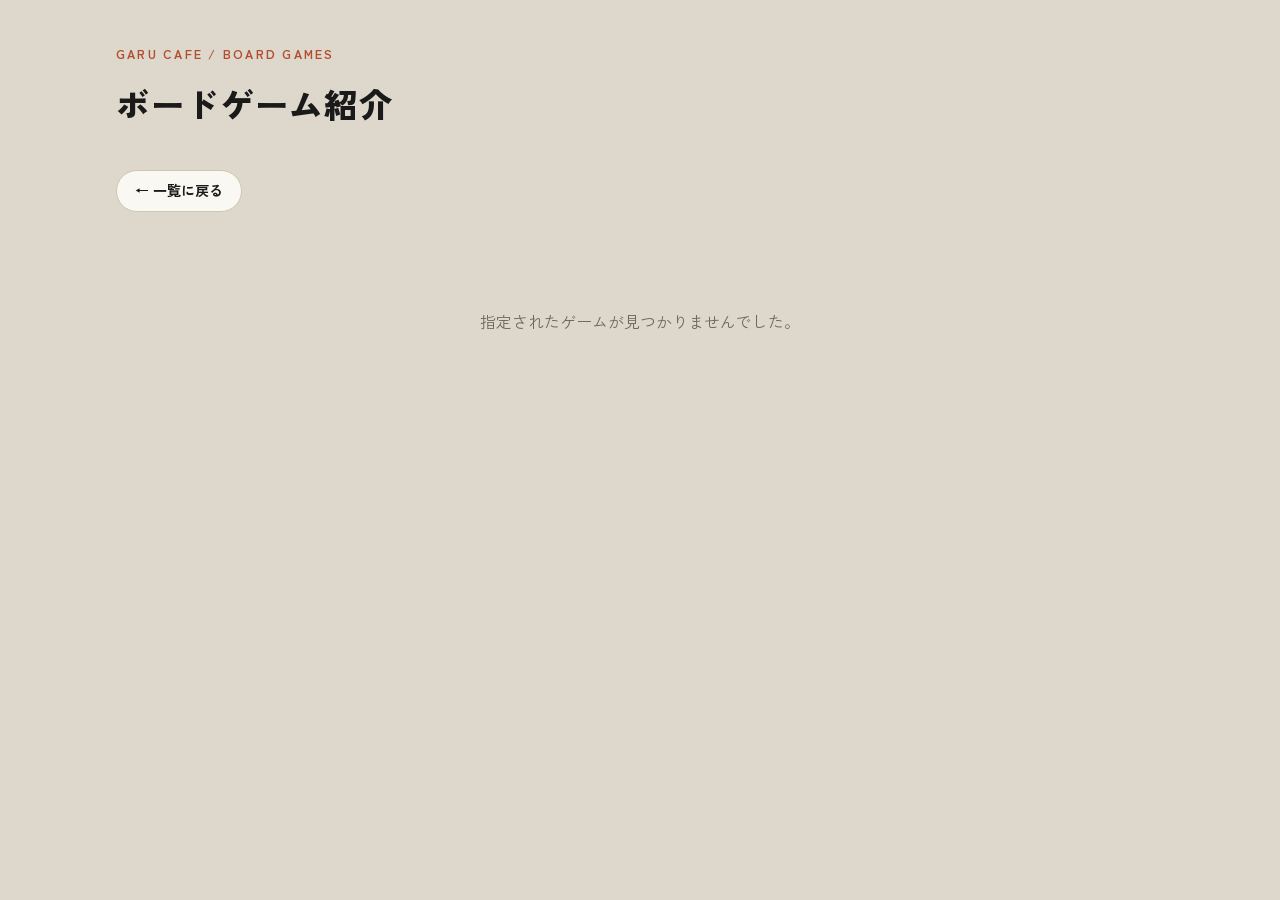
==== game.html @ c8a4d440 "Add files via upload" ====
<!DOCTYPE html>
<html lang="ja">
<head>
<meta charset="UTF-8">
<meta name="viewport" content="width=device-width, initial-scale=1.0">
<title>ゲーム紹介 | ボードゲームカフェ</title>
<link rel="stylesheet" href="css/style.css">
</head>
<body>

<header class="site-header">
  <span class="eyebrow">Garu Cafe / Board Games</span>
  <h1>ボードゲーム紹介</h1>
  <div class="sub" id="header-sub"></div>
</header>

<main class="container">
  <a href="index.html" target="_blank" rel="noopener" class="back-link">← 一覧に戻る</a>

  <div id="game-content"></div>
</main>

<script src="js/config.js"></script>
<script src="js/data-loader.js"></script>
<script src="js/game.js"></script>
</body>
</html>
---- css/style.css ----
/* ===== がるカフェ ボードゲーム検索・紹介サイト ===== */

@import url("https://fonts.googleapis.com/css2?family=Zen+Kaku+Gothic+New:wght@400;500;700;900&display=swap");

:root {
  --bg: #ddd8cb;
  --surface: #faf8f2;
  --surface-alt: #efe9da;
  --ink: #1a1a1a;
  --ink-soft: #6f6a5f;
  --border: #cfc7b2;

  /* 実サイトのロゴ・マスコットイラストから採った色（黄背景・テラコッタのサイコロ・ミープル） */
  --accent: #d8623f;
  --accent-dark: #b34d2f;
  --yellow: #f4d949;
  --star: #e0b93a;
  --green: #6fae4a;
  --blue: #4a7fd1;
  --pink: #e8557f;

  --radius: 14px;
  --shadow: 0 4px 14px rgba(26, 26, 26, 0.1);
}

* {
  box-sizing: border-box;
}

html, body {
  margin: 0;
  padding: 0;
  background: var(--bg);
}

body {
  font-family: "Zen Kaku Gothic New", "Hiragino Kaku Gothic ProN", "Hiragino Sans", "Yu Gothic", "Meiryo", sans-serif;
  color: var(--ink);
  background: var(--bg);
  line-height: 1.7;
}

a {
  color: inherit;
}

img {
  max-width: 100%;
  display: block;
}

.site-header {
  background: var(--bg);
  color: var(--ink);
  padding: 44px 16px 30px;
  text-align: left;
  max-width: 1080px;
  margin: 0 auto;
}

.site-header .eyebrow {
  display: block;
  font-size: 0.78rem;
  font-weight: 700;
  letter-spacing: 0.18em;
  text-transform: uppercase;
  color: var(--accent-dark);
  margin-bottom: 10px;
}

.site-header h1 {
  margin: 0;
  font-size: 2.1rem;
  font-weight: 900;
  letter-spacing: 0.02em;
  color: var(--ink);
}

.site-header .sub {
  margin-top: 8px;
  font-size: 0.95rem;
  color: var(--ink-soft);
}

.container {
  max-width: 1080px;
  margin: 0 auto;
  padding: 0 16px 56px;
}

/* ---- 検索・フィルターパネル ---- */
.search-panel {
  background: var(--surface-alt);
  border: 1px solid var(--border);
  border-radius: var(--radius);
  padding: 18px;
  margin-bottom: 24px;
}

.search-box {
  width: 100%;
  padding: 11px 16px;
  font-size: 1rem;
  font-family: inherit;
  border: 1px solid var(--border);
  border-radius: 24px;
  margin-bottom: 14px;
  background: var(--surface);
  color: var(--ink);
}

.search-box::placeholder {
  color: var(--ink-soft);
}

.search-box:focus {
  outline: none;
  border-color: var(--accent);
  box-shadow: 0 0 0 3px rgba(221, 91, 55, 0.18);
}

.filters {
  display: grid;
  grid-template-columns: repeat(4, 1fr);
  gap: 12px;
}

.filter-group label.filter-title {
  display: block;
  font-size: 0.76rem;
  font-weight: 700;
  letter-spacing: 0.04em;
  color: var(--ink-soft);
  margin-bottom: 5px;
}

.filter-group select {
  width: 100%;
  padding: 9px 10px;
  font-family: inherit;
  border: 1px solid var(--border);
  border-radius: 8px;
  background: var(--surface);
  color: var(--ink);
  font-size: 0.9rem;
}

.filter-group select:focus {
  outline: none;
  border-color: var(--accent);
}

.result-count {
  margin: 4px 2px 18px;
  font-size: 0.88rem;
  color: var(--ink-soft);
}

/* ---- カード一覧 ---- */
.game-grid {
  display: grid;
  grid-template-columns: repeat(auto-fill, minmax(220px, 1fr));
  gap: 20px;
}

.game-card {
  background: var(--surface);
  border: 1px solid var(--border);
  border-radius: var(--radius);
  overflow: hidden;
  cursor: pointer;
  box-shadow: var(--shadow);
  transition: transform 0.15s ease, box-shadow 0.15s ease;
  display: flex;
  flex-direction: column;
}

.game-card:hover {
  transform: translateY(-4px);
  box-shadow: 0 10px 22px rgba(32, 30, 26, 0.16);
}

.game-card .thumb {
  width: 100%;
  aspect-ratio: 4 / 3;
  object-fit: cover;
  background: var(--surface-alt);
}

.game-card .thumb.placeholder {
  display: flex;
  align-items: center;
  justify-content: center;
  color: var(--ink-soft);
  font-size: 0.85rem;
  text-align: center;
  background: var(--surface-alt);
}

.game-card .info {
  padding: 14px 16px 16px;
  flex: 1;
  display: flex;
  flex-direction: column;
  gap: 8px;
}

.game-card h3 {
  margin: 0;
  font-size: 1.08rem;
  font-weight: 700;
  color: var(--ink);
}

.tag-row {
  display: flex;
  flex-wrap: wrap;
  gap: 6px;
}

.tag {
  display: inline-block;
  font-size: 0.72rem;
  font-weight: 500;
  padding: 3px 10px;
  border-radius: 999px;
  background: var(--surface-alt);
  color: var(--ink-soft);
  border: 1px solid var(--border);
}

/* 難易度：マスコットイラストのミープル・ロゴカラー（緑・青・橙・ピンク）から採用 */
.tag.difficulty-beginner,
.meta-row .item.difficulty-beginner {
  background: #e3f0da; color: #3c6b24; border-color: #bcdba0;
}
.tag.difficulty-novice,
.meta-row .item.difficulty-novice {
  background: #dde9fa; color: #24457e; border-color: #a8c4ec;
}
.tag.difficulty-intermediate,
.meta-row .item.difficulty-intermediate {
  background: #fbe3da; color: #8a3216; border-color: #eeb89e;
}
.tag.difficulty-advanced,
.meta-row .item.difficulty-advanced {
  background: #fbdde7; color: #8a1d43; border-color: #f0a8c2;
}
.tag.difficulty-unknown,
.meta-row .item.difficulty-unknown {
  background: var(--surface-alt); color: var(--ink-soft);
}

.no-results {
  text-align: center;
  color: var(--ink-soft);
  padding: 48px 0;
}

/* ---- 個別ページ ---- */
.back-link {
  display: inline-flex;
  align-items: center;
  margin-bottom: 20px;
  padding: 8px 18px;
  border-radius: 999px;
  background: var(--surface);
  border: 1px solid var(--border);
  color: var(--ink);
  text-decoration: none;
  font-weight: 700;
  font-size: 0.88rem;
  transition: background 0.15s ease, border-color 0.15s ease;
}

.back-link:hover {
  background: var(--surface-alt);
  border-color: var(--accent);
}

.game-detail {
  background: var(--surface);
  border: 1px solid var(--border);
  border-radius: var(--radius);
  overflow: hidden;
  box-shadow: var(--shadow);
}

.game-detail .hero {
  width: 100%;
  aspect-ratio: 16 / 9;
  object-fit: cover;
  background: var(--surface-alt);
}

.game-detail .hero.placeholder {
  display: flex;
  align-items: center;
  justify-content: center;
  color: var(--ink-soft);
  font-size: 1rem;
  background: var(--surface-alt);
}

.game-detail .detail-body {
  padding: 24px;
}

.game-detail h2 {
  margin: 0 0 4px;
  font-weight: 900;
  color: var(--ink);
}

.formal-name {
  font-size: 0.85rem;
  color: var(--ink-soft);
  margin-bottom: 12px;
}

.meta-row {
  display: flex;
  flex-wrap: wrap;
  gap: 10px;
  margin-bottom: 16px;
  font-size: 0.9rem;
  color: var(--ink-soft);
}

.meta-row .item {
  background: var(--surface-alt);
  border: 1px solid var(--border);
  border-radius: 999px;
  padding: 6px 14px;
}

.description {
  margin: 16px 0;
  white-space: pre-wrap;
  color: var(--ink);
}

.video-wrap {
  position: relative;
  width: 100%;
  padding-top: 56.25%;
  margin: 18px 0;
  border-radius: var(--radius);
  overflow: hidden;
  background: var(--ink);
}

.video-wrap iframe {
  position: absolute;
  inset: 0;
  width: 100%;
  height: 100%;
  border: none;
}

section.block {
  margin-top: 30px;
  padding-top: 22px;
  border-top: 1px solid var(--border);
}

section.block h3 {
  color: var(--ink);
  font-weight: 700;
  margin-top: 0;
}

/* ---- 評価 ---- */
.rating-summary {
  display: flex;
  align-items: center;
  gap: 10px;
  margin-bottom: 10px;
}

.stars-display {
  color: var(--star);
  font-size: 1.2rem;
  letter-spacing: 2px;
}

.rating-input .stars {
  font-size: 1.8rem;
  letter-spacing: 4px;
  cursor: pointer;
  color: var(--border);
}

.rating-input .stars .star {
  transition: color 0.1s ease;
}

.rating-input .stars .star.active {
  color: var(--star);
}

.rating-note {
  font-size: 0.85rem;
  color: var(--ink-soft);
  margin-top: 6px;
}

/* ---- コメント ---- */
.comment-form {
  display: flex;
  flex-direction: column;
  gap: 10px;
  max-width: 480px;
}

.comment-form input[type="text"],
.comment-form textarea {
  padding: 10px 14px;
  border: 1px solid var(--border);
  border-radius: 8px;
  font-size: 0.95rem;
  font-family: inherit;
  background: var(--surface);
  color: var(--ink);
}

.comment-form input[type="text"]:focus,
.comment-form textarea:focus {
  outline: none;
  border-color: var(--accent);
}

.comment-form textarea {
  min-height: 80px;
  resize: vertical;
}

.btn {
  display: inline-block;
  background: var(--accent);
  color: #fff;
  border: none;
  border-radius: 999px;
  padding: 11px 26px;
  font-size: 0.95rem;
  font-weight: 700;
  font-family: inherit;
  cursor: pointer;
  align-self: flex-start;
  transition: background 0.15s ease;
}

.btn:hover {
  background: var(--accent-dark);
}

.comment-list {
  margin-top: 20px;
  display: flex;
  flex-direction: column;
  gap: 12px;
}

.comment-item {
  background: var(--surface-alt);
  border: 1px solid var(--border);
  border-radius: 10px;
  padding: 12px 16px;
}

.comment-item .comment-head {
  display: flex;
  justify-content: space-between;
  font-size: 0.85rem;
  color: var(--ink);
  font-weight: 700;
  margin-bottom: 4px;
}

.comment-item .comment-date {
  color: var(--ink-soft);
  font-weight: 400;
}

.comment-empty {
  color: var(--ink-soft);
  font-size: 0.9rem;
}

.not-found {
  text-align: center;
  padding: 60px 20px;
  color: var(--ink-soft);
}

/* ---- レスポンシブ ---- */
@media (max-width: 720px) {
  .filters {
    grid-template-columns: repeat(2, 1fr);
  }
}

@media (max-width: 480px) {
  .filters {
    grid-template-columns: 1fr 1fr;
  }
  .site-header {
    padding: 32px 16px 24px;
  }
  .site-header h1 {
    font-size: 1.6rem;
  }
  .game-grid {
    grid-template-columns: repeat(auto-fill, minmax(150px, 1fr));
  }
}
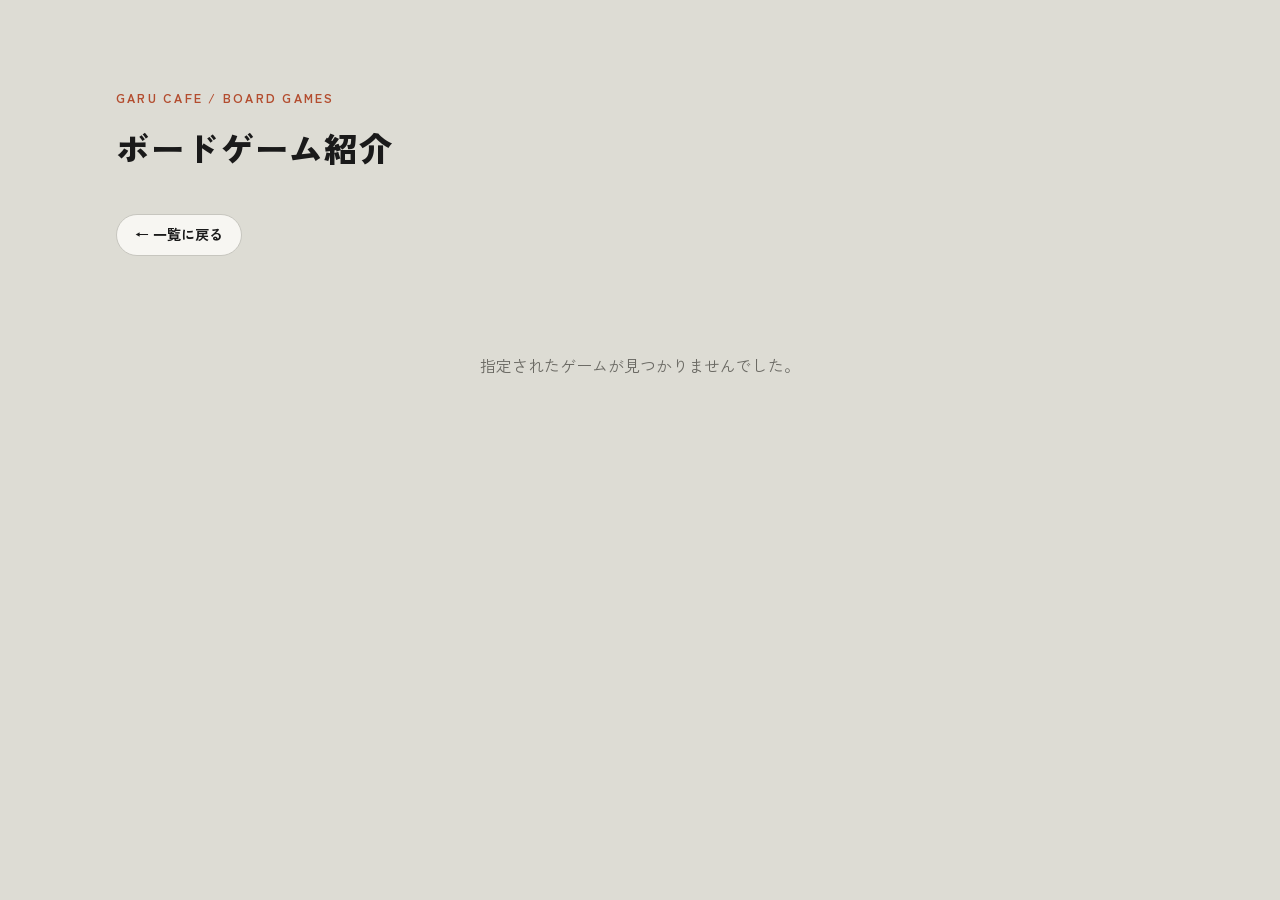
==== commit 96c2fc52: "Update game.html" ====
--- a/game.html
+++ b/game.html
@@ -15,7 +15,7 @@
 </header>
 
 <main class="container">
-  <a href="index.html" target="_blank" rel="noopener" class="back-link">← 一覧に戻る</a>
+  <a href="https://preview.studio.site/live/RQqJboenqg/search" class="back-link">← 一覧に戻る</a>
 
   <div id="game-content"></div>
 </main>
--- a/css/style.css
+++ b/css/style.css
@@ -3,12 +3,12 @@
 @import url("https://fonts.googleapis.com/css2?family=Zen+Kaku+Gothic+New:wght@400;500;700;900&display=swap");
 
 :root {
-  --bg: #ddd8cb;
-  --surface: #faf8f2;
-  --surface-alt: #efe9da;
+  --bg: #dddcd4;
+  --surface: #f7f6f2;
+  --surface-alt: #e8e7e1;
   --ink: #1a1a1a;
-  --ink-soft: #6f6a5f;
-  --border: #cfc7b2;
+  --ink-soft: #6b6a64;
+  --border: #c7c6bf;
 
   /* 実サイトのロゴ・マスコットイラストから採った色（黄背景・テラコッタのサイコロ・ミープル） */
   --accent: #d8623f;
@@ -52,7 +52,7 @@
 .site-header {
   background: var(--bg);
   color: var(--ink);
-  padding: 44px 16px 30px;
+  padding: 88px 16px 30px;
   text-align: left;
   max-width: 1080px;
   margin: 0 auto;
@@ -505,7 +505,7 @@
     grid-template-columns: 1fr 1fr;
   }
   .site-header {
-    padding: 32px 16px 24px;
+    padding: 64px 16px 24px;
   }
   .site-header h1 {
     font-size: 1.6rem;
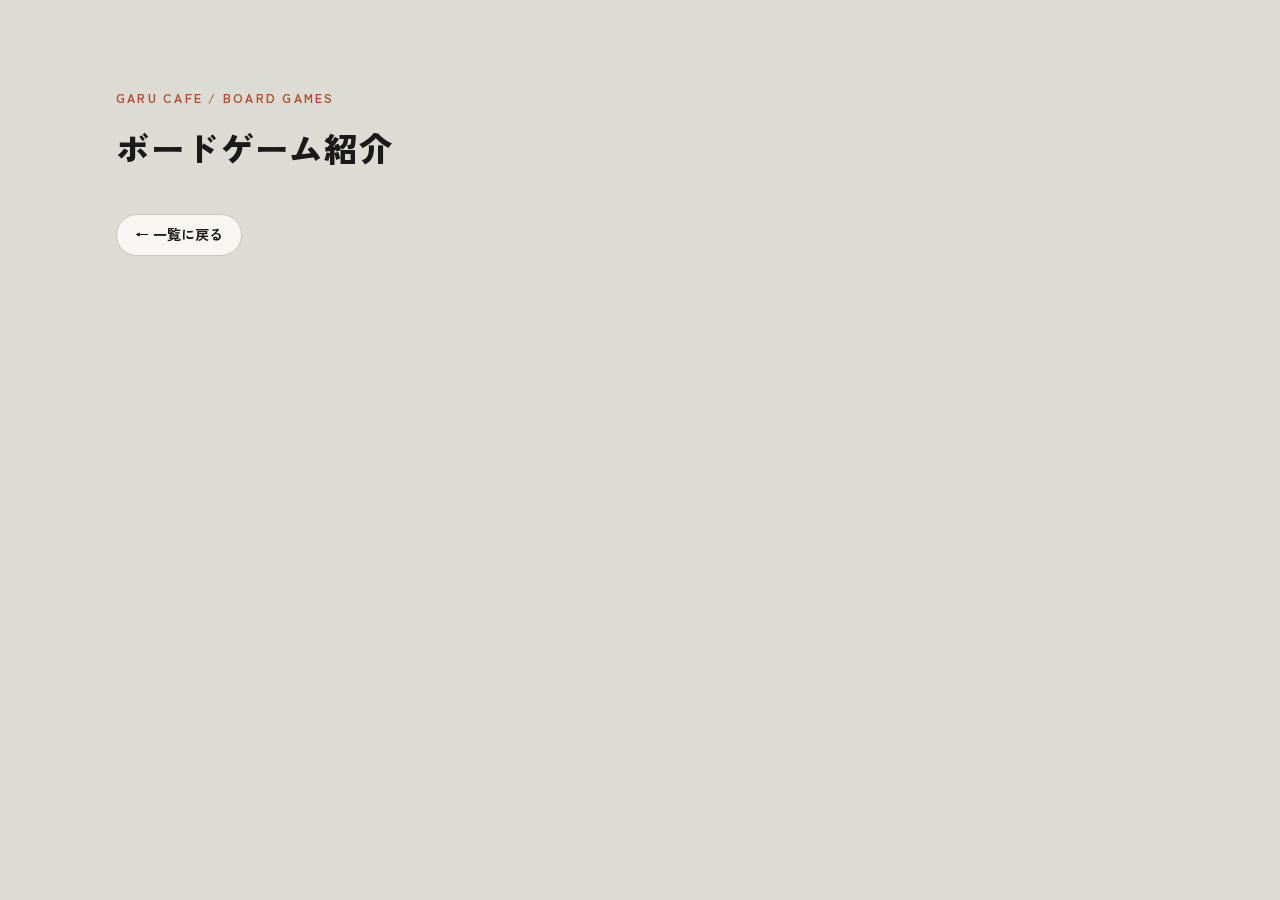
==== commit 5a78a434: "Update game.html" ====
--- a/game.html
+++ b/game.html
@@ -15,7 +15,7 @@
 </header>
 
 <main class="container">
-  <a href="https://preview.studio.site/live/RQqJboenqg/search" class="back-link">← 一覧に戻る</a>
+ <a href="https://violet736531.studio.site/search" id="back-link" class="back-link">← 一覧に戻る</a>
 
   <div id="game-content"></div>
 </main>
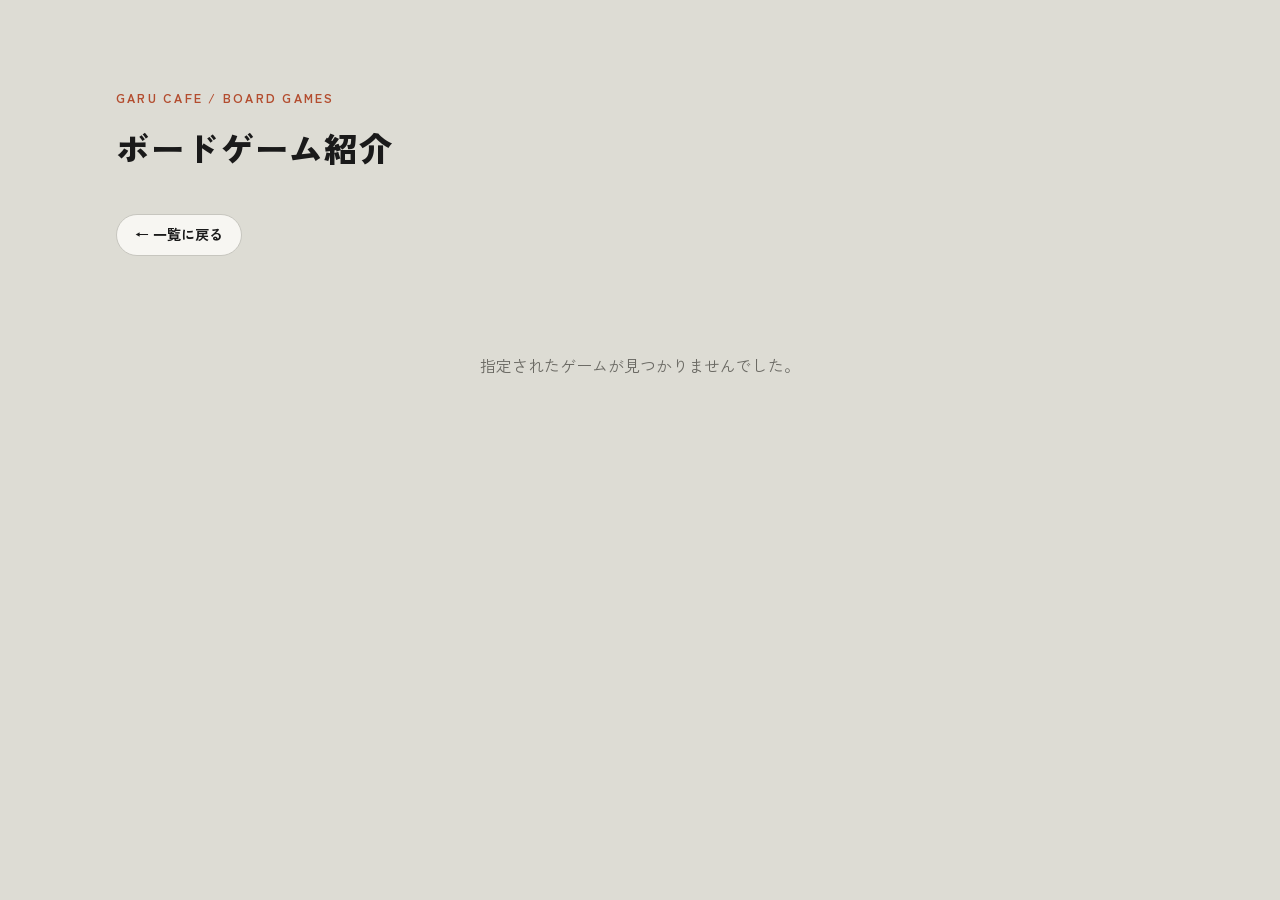
==== commit 5450d60b: "Update game.html" ====
--- a/game.html
+++ b/game.html
@@ -15,7 +15,7 @@
 </header>
 
 <main class="container">
- <a href="https://violet736531.studio.site/search" id="back-link" class="back-link">← 一覧に戻る</a>
+ <a href="https://garoucafe.studio.site/search" id="back-link" class="back-link">← 一覧に戻る</a>
 
   <div id="game-content"></div>
 </main>
--- a/css/style.css
+++ b/css/style.css
@@ -338,6 +338,18 @@
   margin: 16px 0;
   white-space: pre-wrap;
   color: var(--ink);
+}
+
+.place-info {
+  display: inline-block;
+  margin: -4px 0 16px;
+  padding: 6px 14px;
+  font-size: 0.88rem;
+  font-weight: 700;
+  color: var(--accent-dark);
+  background: var(--surface-alt);
+  border: 1px solid var(--border);
+  border-radius: 999px;
 }
 
 .video-wrap {
